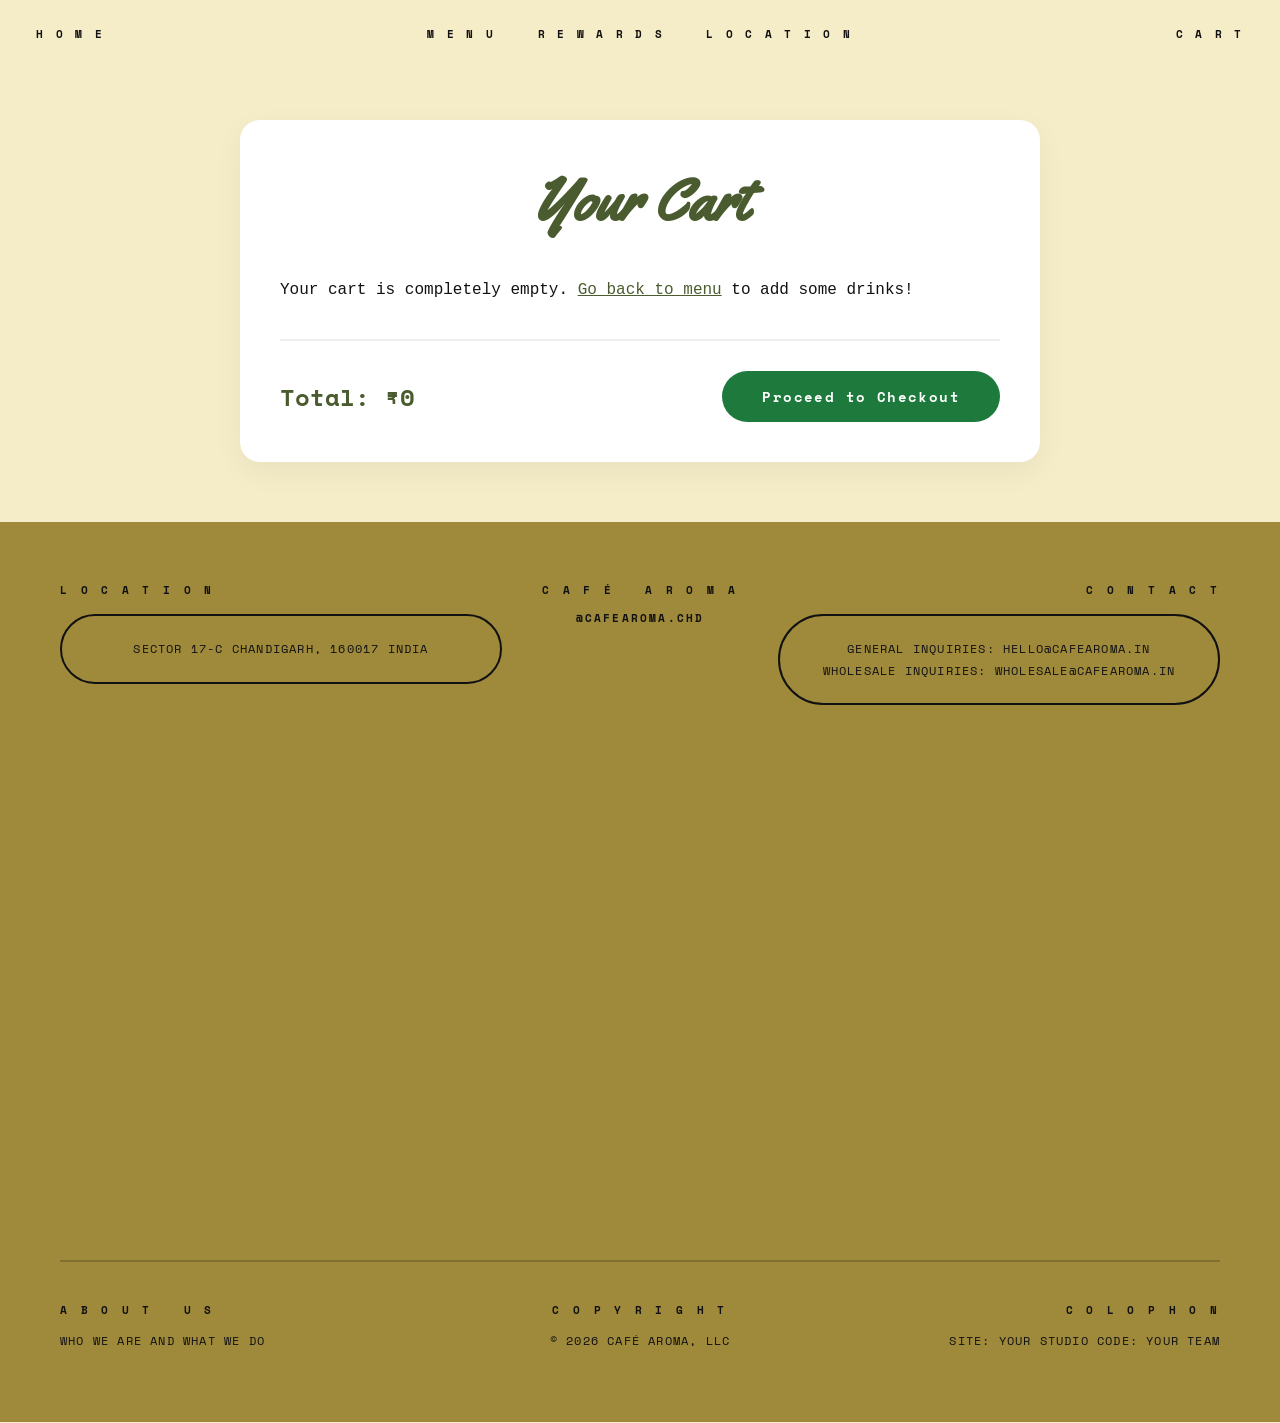
==== cart.html @ cb91fd4d "Initial commit" ====
<!DOCTYPE html>
<html lang="en">
<head>
  <meta charset="UTF-8">
  <meta name="viewport" content="width=device-width, initial-scale=1.0">
  <title>Café Aroma — Cart</title>
  
  <link rel="preconnect" href="https://fonts.googleapis.com">
  <link rel="preconnect" href="https://fonts.gstatic.com" crossorigin>
  <link href="https://fonts.googleapis.com/css2?family=Yellowtail&family=Space+Mono:wght@400;700&display=swap" rel="stylesheet">
  
  <link rel="stylesheet" href="css/navbar.css">
  <link rel="stylesheet" href="css/footer.css">
  
  <style>
    body {
      margin: 0;
      padding: 0;
      background-color: #f5edc8; /* Cream background for cart */
      font-family: 'Space Mono', monospace;
      color: #111;
      display: flex;
      flex-direction: column;
      min-height: 100vh;
    }
    
    .cart-wrapper {
      flex-grow: 1;
      max-width: 800px;
      margin: 120px auto 60px; /* Space for navbar */
      padding: 40px;
      background: #fff;
      border-radius: 20px;
      box-shadow: 0 10px 30px rgba(0,0,0,0.05);
      width: 100%;
      box-sizing: border-box;
    }

    h1 {
      font-family: 'Yellowtail', cursive;
      font-size: 60px;
      color: #4a5c2f;
      margin: 0 0 40px 0;
      text-align: center;
    }
    
    .checkout-row {
      display: flex;
      justify-content: space-between;
      align-items: center;
      margin-top: 40px;
      padding-top: 30px;
      border-top: 2px solid #eee;
    }
    
    .total-price {
      font-size: 24px;
      font-weight: 700;
      color: #4a5c2f;
    }
    
    .checkout-btn {
      background: #1e7a3c;
      color: #fff;
      border: none;
      padding: 15px 40px;
      font-family: 'Space Mono', monospace;
      font-size: 14px;
      font-weight: 700;
      letter-spacing: 0.1em;
      border-radius: 999px;
      cursor: pointer;
      transition: background 0.2s;
    }
    
    .checkout-btn:hover {
      background: #155c2c;
    }

    /* Base styles for JS injected cart rows */
    .cart-item-row { display: flex; align-items: center; justify-content: space-between; }
    .cart-item-left { display: flex; align-items: center; gap: 20px; }
    .cart-item-right { display: flex; align-items: center; gap: 20px; }
    
    @media (max-width: 768px) {
      .cart-wrapper { padding: 30px 20px; margin: 90px auto 40px; }
      h1 { font-size: 40px; }
      
      .cart-item-row { flex-direction: column; align-items: flex-start; gap: 16px; }
      .cart-item-right { width: 100%; justify-content: space-between; border-top: 1px dashed #eee; padding-top: 12px; }
      
      .checkout-row { flex-direction: column; gap: 20px; }
      .checkout-btn { width: 100%; }
    }
  </style>
</head>
<body>

  <nav style="background: transparent;">
    <a class="pill mobile-home-btn" href="index.html" style="color: #111; border-color: #111;">H O M E</a>
    <div class="nav-center" id="mobile-menu">
      <a class="pill hamburger-only" href="index.html">H O M E</a>
      <a class="pill" href="menu.html">M E N U</a>
      <a class="pill" href="rewards.html">R E W A R D S</a>
      <a class="pill" href="index.html#locations">L O C A T I O N</a>
      <a class="pill hamburger-only" href="cart.html">C A R T</a>
    </div>
    <a class="pill desktop-cart" href="cart.html" style="color: #1e7a3c; border-color: #1e7a3c; background: transparent;">C A R T</a>
    <button class="hamburger-btn" onclick="document.getElementById('mobile-menu').classList.toggle('menu-open')">☰</button>
  </nav>

  <div class="cart-wrapper">
    <h1>Your Cart</h1>
    
    <!-- JS will populate this container -->
    <div id="cart-page-items">
      <!-- Items go here -->
    </div>
    
    <div class="checkout-row">
      <div class="total-price">Total: <span id="cart-total-price">₹0</span></div>
      <button class="checkout-btn" id="checkout-btn">Proceed to Checkout</button>
    </div>
  </div>

  <!-- FOOTER -->
  <footer class="site-footer">

    <!-- Top row: LOCATION | Brand + Social | CONTACT -->
    <div class="footer-top">

      <!-- Left: Location -->
      <div class="footer-col">
        <span class="footer-label">L O C A T I O N</span>
        <div class="footer-oval">
          <p class="footer-text">SECTOR 17-C
CHANDIGARH, 160017
INDIA</p>
        </div>
      </div>

      <!-- Center: Logo -->
      <div class="footer-col-center">
        <span class="footer-label">C A F &Eacute; &nbsp; A R O M A</span>
        <span class="footer-social">@CAFEAROMA.CHD</span>
      </div>

      <!-- Right: Contact -->
      <div class="footer-col" style="align-items: flex-end;">
        <span class="footer-label">C O N T A C T</span>
        <div class="footer-oval">
          <p class="footer-text">GENERAL INQUIRIES:
HELLO@CAFEAROMA.IN

WHOLESALE INQUIRIES:
WHOLESALE@CAFEAROMA.IN</p>
        </div>
      </div>

    </div>

    <!-- Mid row: About Us | Copyright | Colophon -->
    <div class="footer-mid">
      <div class="footer-mid-col">
        <span class="footer-label">A B O U T &nbsp; U S</span>
        <p class="footer-text" style="text-align:left;">WHO WE ARE AND
WHAT WE DO</p>
      </div>
      <div class="footer-mid-col center">
        <span class="footer-label">C O P Y R I G H T</span>
        <p class="footer-text">&copy; 2026 CAF&Eacute; AROMA, LLC</p>
      </div>
      <div class="footer-mid-col right">
        <span class="footer-label">C O L O P H O N</span>
        <p class="footer-text">SITE: YOUR STUDIO
CODE: YOUR TEAM</p>
      </div>
    </div>
  </footer>

  <!-- Link the shared cart.js to handle the logic -->
  <script src="js/cart.js"></script>
</body>
</html>
---- css/navbar.css ----
/* ============================================================
   navbar.css — Navigation Bar (shared by ALL pages)
   Topic: Flexbox (Lecture 19-21), Position (Lecture 16-18)
   ============================================================ */

/* Remove default margin and padding from EVERY element */
* {
  margin: 0;      /* no outside spacing */
  padding: 0;     /* no inside spacing */
  box-sizing: border-box; /* padding won't increase element's total size */
}

/* The <nav> tag — sticks to the very top of the screen */
nav {
  position: fixed;          /* fixed = stays at top even when you scroll */
  top: 0;                   /* distance from top of screen = 0 */
  left: 0;                  /* starts from left edge */
  right: 0;                 /* stretches to right edge */
  display: flex;            /* Flexbox: put children side by side */
  justify-content: space-between; /* HOME on far left, CART on far right */
  align-items: center;      /* vertically center the links */
  padding: 16px 20px;       /* 16px top/bottom, 20px left/right */
  z-index: 100;             /* stays on top of all other sections */
  background-color: transparent; /* see-through background */
  transition: top 0.3s ease, background-color 0.3s ease, transform 0.3s ease; /* smooth colour fade when scrolling */
}

/* Added by JS when scrolling down to hide the navbar */
nav.nav-hidden {
  transform: translateY(-100%);
}

/* The middle group (MENU, REWARDS, LOCATION) */
.nav-center {
  display: flex;            /* puts middle links side by side */
  gap: 10px;                /* 10px gap between each middle link */
  position: absolute;       /* removes it from normal flow */
  left: 50%;                /* move to horizontal centre */
  transform: translateX(-50%); /* nudge left by half its own width — perfect centering */
}

/* Style for every navigation link (HOME, MENU, REWARDS, etc.) */
.pill {
  background-color: transparent; /* no background */
  color: #111;                   /* dark text */
  font-family: 'Space Mono', monospace; /* typewriter font */
  font-size: 11px;               /* small text */
  font-weight: 700;              /* bold */
  letter-spacing: 0.25em;        /* extra spacing between letters */
  padding: 10px 16px;            /* inside spacing (top/bottom, left/right) */
  text-decoration: none;         /* removes underline from link */
  transition: color 0.2s, opacity 0.2s, transform 0.2s; /* smooth hover animation */
  opacity: 1;                    /* fully visible/dark text */
}

/* When mouse hovers over any pill link */
.pill:hover {
  opacity: 1;    /* fully visible */
  color: #111;   /* same dark color */
  transform: translateY(-2px); /* slight lift on hover to show interaction */
}

/* ── HAMBURGER MENU BUTTON ── */
.hamburger-btn {
  display: none; /* hidden on desktop */
  background: none;
  border: none;
  font-size: 24px;
  cursor: pointer;
  color: #111;
  z-index: 200;
}

/* Hide links that are duplicated inside the mobile menu on desktop */
.hamburger-only {
  display: none;
}

/* ── RESPONSIVE DESIGN (Syllabus: Media Queries) ── */
@media (max-width: 768px) {
  /* Show hamburger button */
  .hamburger-btn {
    display: block;
  }
  
  /* Hide standard pills */
  nav > .pill { display: none; }
  
  /* The center links turn into a fullscreen overlay */
  .nav-center {
    display: flex;
    flex-direction: column;
    justify-content: center;
    align-items: center;
    position: fixed;
    top: -100vh; /* hidden above the screen initially */
    left: 0;
    right: 0;
    height: 100vh;
    background: rgba(245, 237, 200, 0.98); /* warm cream overlay */
    transform: none; /* reset desktop center transform */
    transition: top 0.4s cubic-bezier(0.77, 0, 0.175, 1);
    z-index: 150;
    gap: 40px;
  }
  
  /* When the 'menu-open' class is added via JavaScript, slide down! */
  .nav-center.menu-open {
    top: 0;
  }
  
  /* Make the links huge in the overlay */
  .nav-center .pill {
    font-size: 24px;
    opacity: 1;
    display: block; /* ensure hamburger-only links show here */
  }
  
  /* Keep the cart button visible on the right, but next to the hamburger?
     Actually, let's keep CART in the overlay, and just show Logo/Home and Hamburger on nav bar */
  .mobile-home-btn {
    display: block !important; /* Force home to show */
    font-size: 16px;
    font-family: 'Yellowtail', cursive;
    text-transform: none;
    letter-spacing: normal;
  }
  
  /* Hide the desktop cart button */
  .desktop-cart {
    display: none !important;
  }
}
---- css/footer.css ----
/* ============================================================
   footer.css — Footer Section (Gold/Mustard, Big Brand Name)
   Topic: Flexbox (Lecture 19-21), Box Model (Lecture 16-18)
   ============================================================ */

/* The entire footer section */
.site-footer {
  background-color: #9f8a3c; /* mustard gold colour */
  padding: 60px 60px 50px;   /* top: 60, sides: 60, bottom: 50 */
  min-height: 100vh;          /* at least full screen tall */
  display: flex;
  flex-direction: column;     /* stack: top row → big name → middle → bottom row */
  justify-content: space-between; /* spreads sections top to bottom */
  flex-shrink: 0;
}

/* TOP ROW: Location | Café Aroma | Contact */
.footer-top {
  display: flex;
  justify-content: space-between; /* three columns spread across */
  align-items: flex-start;        /* aligned to the top */
  gap: 40px;
  margin-bottom: 50px;
}

/* Each of the three columns in the top row */
.footer-col {
  display: flex;
  flex-direction: column; /* items stack vertically */
  gap: 16px;              /* space between label and oval */
  flex: 1;                /* each column takes equal share of width */
}

/* The centre column (brand name + social) */
.footer-col-center {
  display: flex;
  flex-direction: column;
  align-items: center; /* centre everything horizontally */
  gap: 12px;
}

/* The pill-shaped location/contact boxes */
.footer-oval {
  border: 2px solid #111;  /* dark border */
  border-radius: 999px;    /* very large radius = oval shape */
  padding: 22px 36px;      /* comfortable inside space */
  display: inline-block;   /* shrinks to fit content, respects padding */
}

/* Small spaced-out heading labels (e.g. "L O C A T I O N") */
.footer-label {
  font-family: 'Space Mono', monospace;
  font-size: 11px;
  font-weight: 700;
  letter-spacing: 0.3em;   /* very wide letter spacing for a spaced-out look */
  color: #111;
  text-transform: uppercase;
}

/* The address / contact text inside ovals */
.footer-text {
  font-family: 'Space Mono', monospace;
  font-size: 12px;
  letter-spacing: 0.1em;
  line-height: 1.8;       /* generous line spacing for readability */
  color: #111;
  text-align: center;
}

/* The social handle "@CAFEAROMA.CHD" */
.footer-social {
  font-family: 'Space Mono', monospace;
  font-size: 11px;
  font-weight: 700;
  letter-spacing: 0.2em;
  color: #111;
}

/* MIDDLE ROW: About Us | Copyright | Colophon */
.footer-mid {
  display: flex;
  justify-content: space-between;
  gap: 40px;
  padding-top: 40px;
  border-top: 2px solid rgba(0,0,0,0.2); /* thin separator line */
  margin-bottom: 20px;
}

/* Each column inside the middle row */
.footer-mid-col {
  display: flex;
  flex-direction: column;
  gap: 12px;
  flex: 1;
}

/* Centre column variant */
.footer-mid-col.center {
  align-items: center;
  text-align: center;
}

/* Right column variant */
.footer-mid-col.right {
  align-items: flex-end; /* pushes children to the right edge */
  text-align: right;
}

/* The giant "Café Aroma" brush script — main visual of the footer */
.footer-big-name {
  font-family: 'Yellowtail', cursive;
  font-size: clamp(60px, 10vw, 130px); /* huge, scales with screen */
  color: #111;
  text-align: center;
  line-height: 1;
  padding: 10px 0 30px;
}

/* BOTTOM BAR: Links on the left */
.footer-bottom {
  display: flex;
  align-items: center;
  justify-content: space-between;
  padding: 20px 0 30px;
  border-top: 2px solid rgba(0,0,0,0.2); /* thin separator */
}

/* Stacked links (Terms & Conditions, Privacy Policy) */
.footer-bottom-links {
  display: flex;
  flex-direction: column;
  align-items: center;
  gap: 6px;
}

/* Each link at the bottom */
.footer-bottom-link {
  font-family: 'Space Mono', monospace;
  font-size: 11px;
  font-weight: 700;
  letter-spacing: 0.2em;
  color: #111;
  text-decoration: none; /* remove underline */
}

/* Underline appears only on hover */
.footer-bottom-link:hover { text-decoration: underline; }

/* The solid black button on the right (e.g. "FIND A STORE") */
.footer-btn {
  background-color: #111;
  color: #fff;
  font-family: 'Space Mono', monospace;
  font-size: 11px;
  font-weight: 700;
  letter-spacing: 0.25em;
  padding: 16px 36px;
  border-radius: 999px; /* pill shape */
  text-decoration: none;
  transition: background-color 0.2s;
}

.footer-btn:hover { background-color: #333; }

/* ── RESPONSIVE DESIGN (Syllabus: Media Queries) ── */
@media (max-width: 768px) {
  .site-footer {
    padding: 40px 20px;
  }
  
  .footer-top {
    flex-direction: column;
    align-items: center;
    gap: 40px;
  }
  
  .footer-col {
    align-items: center !important;
  }
  
  .footer-mid {
    flex-direction: column;
    align-items: center;
    gap: 30px;
  }
  
  .footer-mid-col, .footer-mid-col.right {
    align-items: center;
    text-align: center;
  }
  
  .footer-text {
    text-align: center !important;
  }
  
  .footer-bottom {
    flex-direction: column;
    gap: 30px;
  }
}
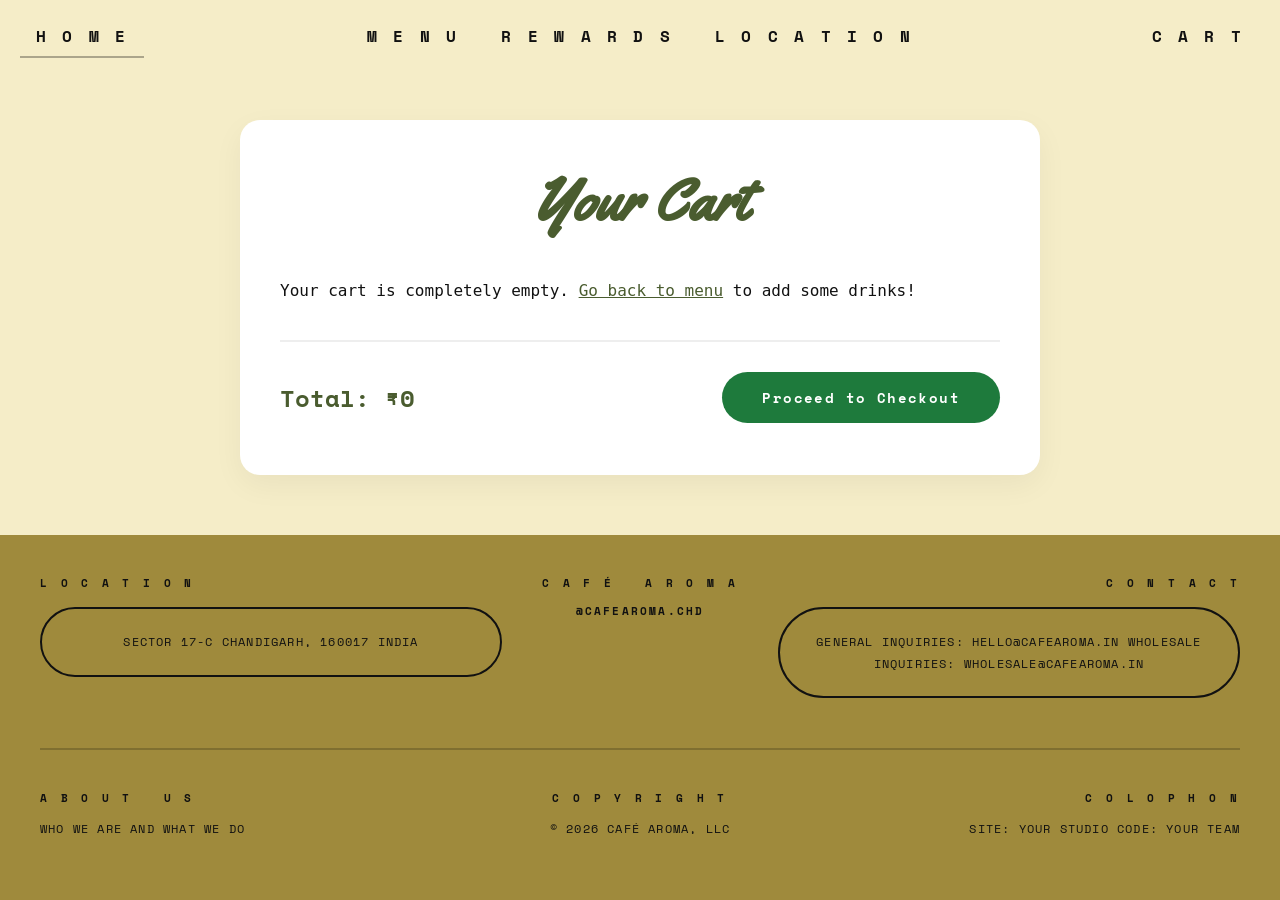
==== commit db232d18: "Optimize contrast, transparent scroll navbar, premium colors, headers, and fix cart text color" ====
--- a/cart.html
+++ b/cart.html
@@ -92,12 +92,18 @@
       .checkout-row { flex-direction: column; gap: 20px; }
       .checkout-btn { width: 100%; }
     }
+
+    /* Compact cart footer */
+    .site-footer {
+      min-height: auto;
+      padding: 40px 40px;
+    }
   </style>
 </head>
 <body>
 
-  <nav style="background: transparent;">
-    <a class="pill mobile-home-btn" href="index.html" style="color: #111; border-color: #111;">H O M E</a>
+  <nav>
+    <a class="pill mobile-home-btn" href="index.html">H O M E</a>
     <div class="nav-center" id="mobile-menu">
       <a class="pill hamburger-only" href="index.html">H O M E</a>
       <a class="pill" href="menu.html">M E N U</a>
@@ -105,7 +111,7 @@
       <a class="pill" href="index.html#locations">L O C A T I O N</a>
       <a class="pill hamburger-only" href="cart.html">C A R T</a>
     </div>
-    <a class="pill desktop-cart" href="cart.html" style="color: #1e7a3c; border-color: #1e7a3c; background: transparent;">C A R T</a>
+    <a class="pill desktop-cart" href="cart.html">C A R T</a>
     <button class="hamburger-btn" onclick="document.getElementById('mobile-menu').classList.toggle('menu-open')">☰</button>
   </nav>
 
--- a/css/navbar.css
+++ b/css/navbar.css
@@ -42,22 +42,22 @@
 /* Style for every navigation link (HOME, MENU, REWARDS, etc.) */
 .pill {
   background-color: transparent; /* no background */
-  color: #111;                   /* dark text */
+  color: #000;                   /* absolute black text */
   font-family: 'Space Mono', monospace; /* typewriter font */
-  font-size: 11px;               /* small text */
+  font-size: 16px;               /* increased from 13px */
   font-weight: 700;              /* bold */
-  letter-spacing: 0.25em;        /* extra spacing between letters */
-  padding: 10px 16px;            /* inside spacing (top/bottom, left/right) */
+  letter-spacing: 0.2em;        /* slightly tighter for a more solid look */
+  padding: 8px 16px;            /* inside spacing */
   text-decoration: none;         /* removes underline from link */
-  transition: color 0.2s, opacity 0.2s, transform 0.2s; /* smooth hover animation */
-  opacity: 1;                    /* fully visible/dark text */
+  border-bottom: 2px solid transparent; /* transparent border to prevent layout shifts */
+  transition: all 0.2s ease;     /* smooth transition for all properties */
 }
 
 /* When mouse hovers over any pill link */
 .pill:hover {
-  opacity: 1;    /* fully visible */
-  color: #111;   /* same dark color */
+  color: #000;   /* absolute black color */
   transform: translateY(-2px); /* slight lift on hover to show interaction */
+  border-bottom: 2px solid #000; /* bold underline effect on hover */
 }
 
 /* ── HAMBURGER MENU BUTTON ── */
@@ -131,3 +131,57 @@
     display: none !important;
   }
 }
+
+/* ── NAVBAR SCROLL GLASSMORPHISM EFFECT ── */
+nav.nav-scrolled {
+  background-color: transparent !important;
+  backdrop-filter: none !important;
+  -webkit-backdrop-filter: none !important;
+  box-shadow: none !important;
+}
+
+/* ── DYNAMIC BACKGROUND INHERITED STYLES ── */
+nav.nav-theme-dark .pill {
+  color: #fff;
+}
+
+nav.nav-theme-dark .pill:hover {
+  color: #fff;
+  border-bottom-color: #fff;
+}
+
+nav.nav-theme-dark .hamburger-btn {
+  color: #fff;
+}
+
+nav.nav-theme-dark .mobile-home-btn {
+  border-color: rgba(255, 255, 255, 0.3);
+}
+
+
+nav.nav-theme-light .pill {
+  color: #111;
+}
+
+nav.nav-theme-light .pill:hover {
+  color: #111;
+  border-bottom-color: #111;
+}
+
+nav.nav-theme-light .hamburger-btn {
+  color: #111;
+}
+
+nav.nav-theme-light .mobile-home-btn {
+  border-color: rgba(0, 0, 0, 0.3);
+}
+
+
+/* On mobile menu overlay, make sure pills are always dark */
+@media (max-width: 768px) {
+  .nav-center.menu-open .pill {
+    color: #111 !important;
+  }
+}
+
+
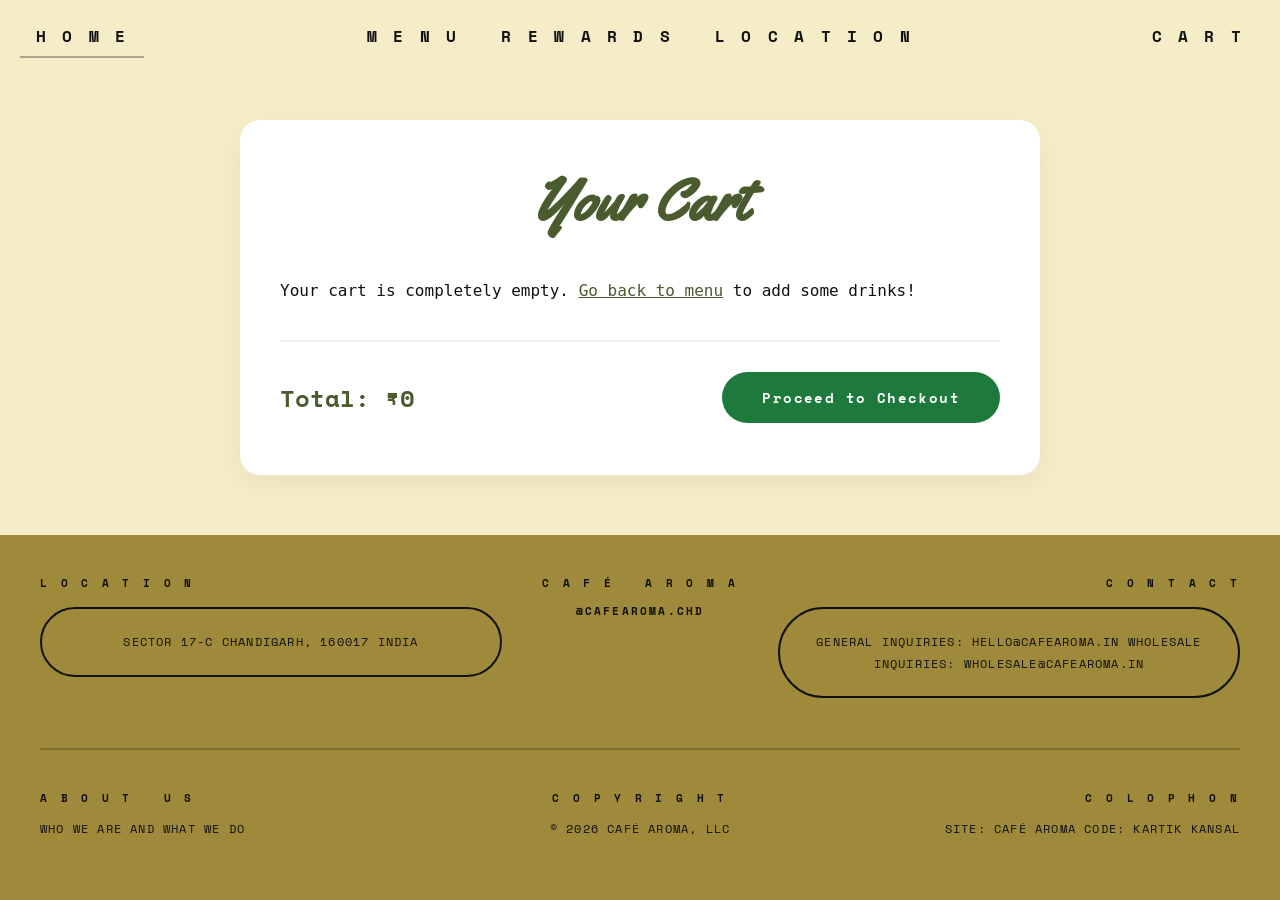
==== commit 341438f2: "Comprehensive fixes: renamed images, connected Favourites and Cart to localStorage, added SEO meta t" ====
--- a/cart.html
+++ b/cart.html
@@ -3,6 +3,8 @@
 <head>
   <meta charset="UTF-8">
   <meta name="viewport" content="width=device-width, initial-scale=1.0">
+  <meta name="description" content="Review your selected specialty coffees and proceed to checkout at Café Aroma.">
+  <meta name="theme-color" content="#1a1a1a">
   <title>Café Aroma — Cart</title>
   
   <link rel="preconnect" href="https://fonts.googleapis.com">
@@ -112,7 +114,7 @@
       <a class="pill hamburger-only" href="cart.html">C A R T</a>
     </div>
     <a class="pill desktop-cart" href="cart.html">C A R T</a>
-    <button class="hamburger-btn" onclick="document.getElementById('mobile-menu').classList.toggle('menu-open')">☰</button>
+    <button class="hamburger-btn" aria-label="Toggle menu" onclick="document.getElementById('mobile-menu').classList.toggle('menu-open')">☰</button>
   </nav>
 
   <div class="cart-wrapper">
@@ -178,8 +180,8 @@
       </div>
       <div class="footer-mid-col right">
         <span class="footer-label">C O L O P H O N</span>
-        <p class="footer-text">SITE: YOUR STUDIO
-CODE: YOUR TEAM</p>
+        <p class="footer-text">SITE: CAFÉ AROMA
+          CODE: KARTIK KANSAL</p>
       </div>
     </div>
   </footer>
--- a/css/footer.css
+++ b/css/footer.css
@@ -165,7 +165,12 @@
 /* ── RESPONSIVE DESIGN (Syllabus: Media Queries) ── */
 @media (max-width: 768px) {
   .site-footer {
-    padding: 40px 20px;
+    padding: 40px 20px 90px 20px; /* added bottom padding to clear the fixed ticker */
+  }
+
+  .footer-text {
+    word-wrap: break-word;
+    overflow-wrap: break-word;
   }
   
   .footer-top {
